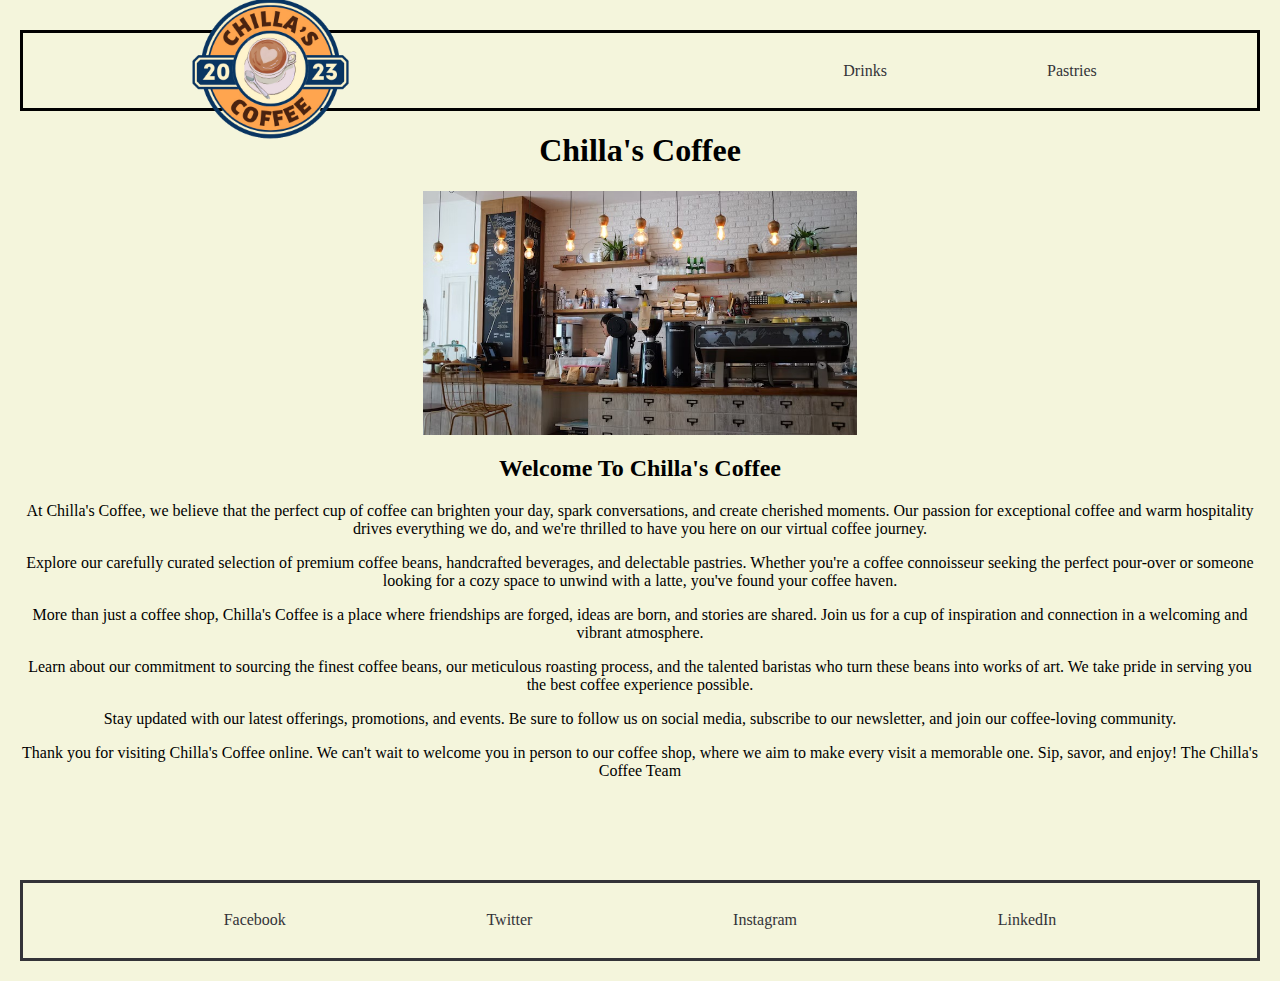
==== index.html @ fb298c72 "Add files via upload" ====
<!DOCTYPE html>
<html lang="en">
<head>
    <meta charset="UTF-8">
    <meta name="viewport" content="width=device-width, initial-scale=1.0">
    <link rel="stylesheet" href="style.css">
    <title>Chilla's home</title>
</head>
<body>

     <div id="navbar">
        <a href="index.html"><img src="homebutton.png"alt="Company logo"></a>
        <a href="Drinkspage.html">Drinks</a>
        <a href="Foodpage.html">Pastries</a>
    </div>

    <h1 id="header-home">Chilla's Coffee</h1>

    <div id="img1">
        <img src="coffee_bar.jpeg" alt="a coffee bar">
    </div>

    <h2>Welcome To Chilla's Coffee</h2>
    
    <div id="main1">
     <div>    
        <p>At Chilla's Coffee, we believe that the perfect cup of coffee can brighten your day, spark conversations, and create cherished moments. Our passion for exceptional coffee and warm hospitality drives everything we do, and we're thrilled to have you here on our virtual coffee journey.

        <p> Explore our carefully curated selection of premium coffee beans, handcrafted beverages, and delectable pastries. Whether you're a coffee connoisseur seeking the perfect pour-over or someone looking for a cozy space to unwind with a latte, you've found your coffee haven.
        </p> 
        <p>More than just a coffee shop, Chilla's Coffee is a place where friendships are forged, ideas are born, and stories are shared. Join us for a cup of inspiration and connection in a welcoming and vibrant atmosphere.
        </p>   
        <p>Learn about our commitment to sourcing the finest coffee beans, our meticulous roasting process, and the talented baristas who turn these beans into works of art. We take pride in serving you the best coffee experience possible.
        </p>    
        <p> Stay updated with our latest offerings, promotions, and events. Be sure to follow us on social media, subscribe to our newsletter, and join our coffee-loving community.
        </p>       
        <p>Thank you for visiting Chilla's Coffee online. We can't wait to welcome you in person to our coffee shop, where we aim to make every visit a memorable one.
            
            Sip, savor, and enjoy!
            The Chilla's Coffee Team
        </p>
     </div>
    </div>
    
</body>
<footer>

    <div id="footerbar">
        <a href="https://en-gb.facebook.com/"target="_blank">Facebook</a>
        <a href="https://twitter.com/?lang=en-gb"target="_blank">Twitter</a> 
        <a href="https://www.instagram.com/"target="_blank">Instagram</a>
        <a href="https://gb.linkedin.com/"target="_blank">LinkedIn</a>
    </div>
    
</footer>
</html>
---- style.css ----
body{
    margin: 20px;
    margin-top: 30px;
    font-family: 'Times New Roman', Times, serif;
    background-color: #f4f5dc; 
}
#navbar{
    border-color: #333338(240, 5%, 15%);
    border-style: solid;
    height: 75px;
    display: flex;
    justify-content:space-evenly;
    align-items: center; 
}

#navbar a{
    text-decoration: none;
    color: #333338;
}

#navbar a:hover{
    font-size: 30px;
}

img {
    width: 35%;
    align-items: center;
}

h1{
    display: flex;
    justify-content: center;
    align-items: center; 
}

h2{
    display: flex;
    justify-content: center;
    align-items: center 
}

#img1{
    display: flex;
    justify-content: center;
}

#main1{
    /* margin-left: 400px;
    margin-right: 400px; */
    margin-bottom: 100px;
    /* align-items: center; */
    /* justify-content: center; */
    text-align: center;
}

#foodmenu-content{
    /* border: crimson 5px solid; */
    display: flex;
    justify-content: space-evenly;

}

.foodmenu{
    border: #333338 5px solid;
    width: 30%;
    margin-top: 200px;
    margin-bottom: 300px;
    text-align: center;
}

#drinksmenu-content{
    display: flex;
    justify-content: space-evenly;
}

.drinksmenu{
    border: #333338 5px solid;
    width: 30%;
    margin-top: 200px;
    margin-bottom: 300px;
    text-align: center;
}









#footerbar{
    border-color: #333338;
    border-style: solid;
    height: 75px;
    display: flex;
    justify-content:space-evenly;
    align-items: center;
}

#footerbar a:hover{
    font-size: 30px;
}

#footerbar a{
    text-decoration: none;
    color: #333338;
}
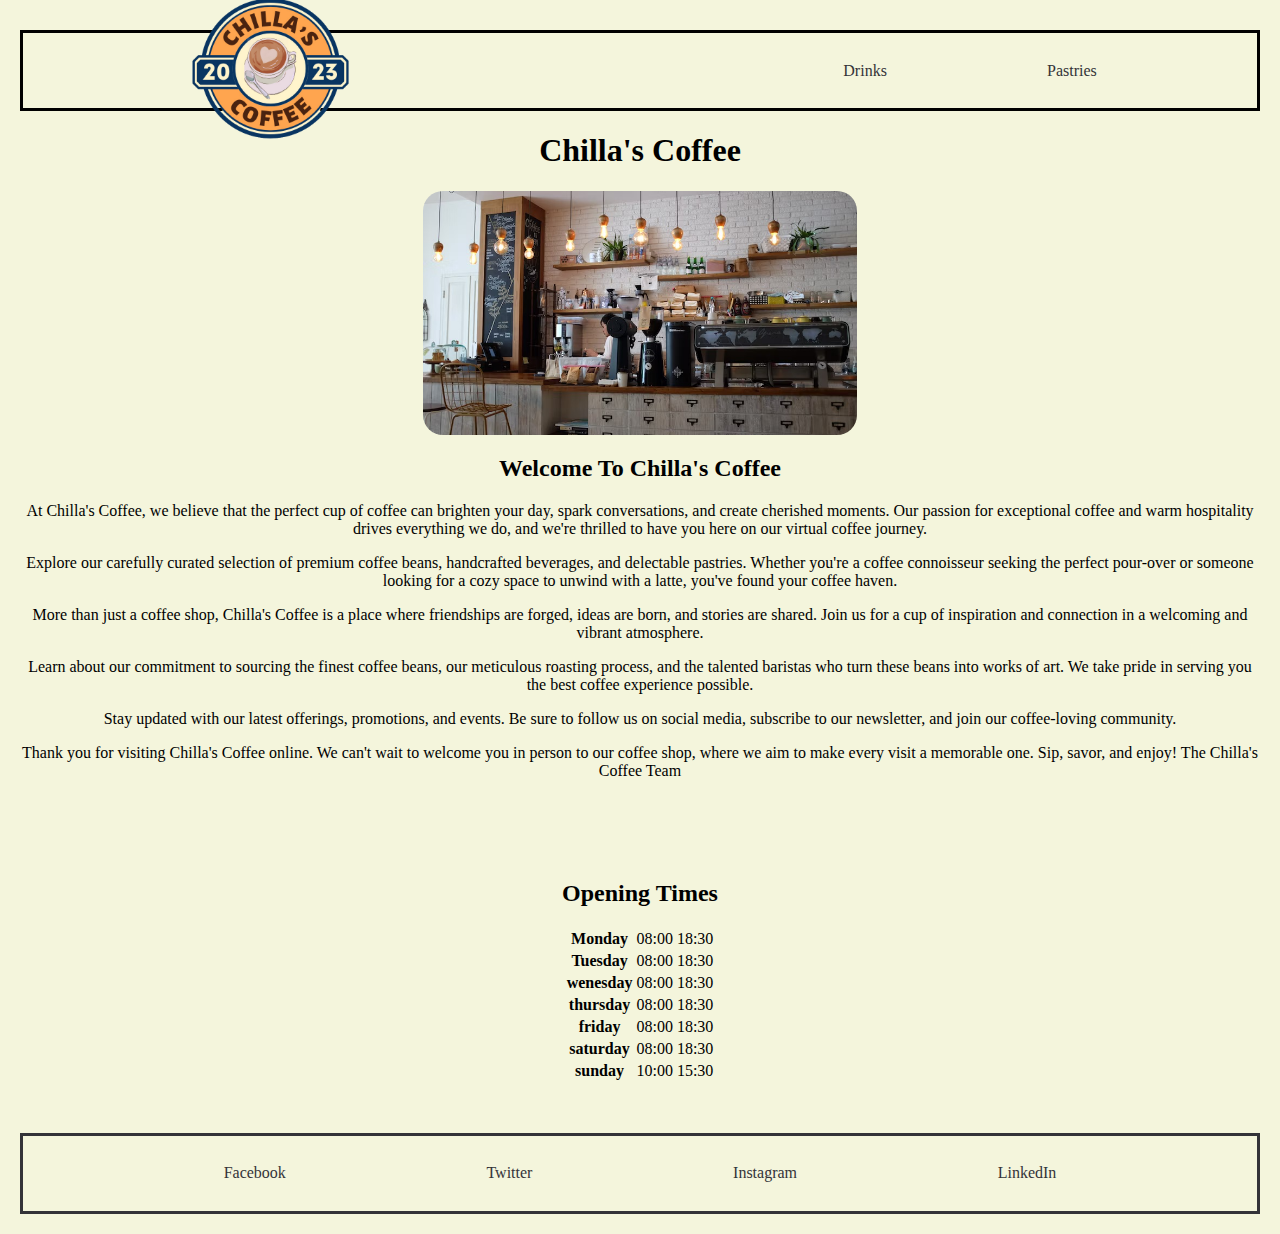
==== commit f140af6e: "Add files via upload" ====
--- a/index.html
+++ b/index.html
@@ -5,6 +5,7 @@
     <meta name="viewport" content="width=device-width, initial-scale=1.0">
     <link rel="stylesheet" href="style.css">
     <title>Chilla's home</title>
+    <link rel="icon" href="favicon.ico" type="image/x-icon">
 </head>
 <body>
 
@@ -41,6 +42,50 @@
         </p>
      </div>
     </div>
+
+
+<div>
+    <h2>Opening Times</h2>
+    <table>
+        <tr>
+            <th>Monday</th>
+            <td>08:00</td>
+            <td>18:30</td>
+        </tr>
+        <tr>
+            <th>Tuesday</th>
+            <td>08:00</td>
+            <td>18:30</td>
+        </tr>
+        <tr>
+            <th>wenesday</th>
+            <td>08:00</td>
+            <td>18:30</td>
+        </tr>
+        <tr>
+            <th>thursday</th>
+            <td>08:00</td>
+            <td>18:30</td>
+        </tr>
+        <tr>
+            <th>friday</th>
+            <td>08:00</td>
+            <td>18:30</td>
+        </tr>
+        <tr>
+            <th>saturday</th>
+            <td>08:00</td>
+            <td>18:30</td>
+        </tr>
+        <tr>
+            <th>sunday</th>
+            <td>10:00</td>
+            <td>15:30</td>
+        </tr>
+   
+    </table>
+</div>
+
     
 </body>
 <footer>
--- a/style.css
+++ b/style.css
@@ -5,7 +5,7 @@
     background-color: #f4f5dc; 
 }
 #navbar{
-    border-color: #333338(240, 5%, 15%);
+    border-color: #333338(240, 5%, 15%) so;
     border-style: solid;
     height: 75px;
     display: flex;
@@ -25,6 +25,8 @@
 img {
     width: 35%;
     align-items: center;
+    /* border: #333338 2px solid; */
+    border-radius: 20px;
 }
 
 h1{
@@ -62,9 +64,10 @@
 
 .foodmenu{
     border: #333338 5px solid;
+    border-radius: 20px;
     width: 30%;
-    margin-top: 200px;
-    margin-bottom: 300px;
+    margin-top: 100px;
+    margin-bottom: 200px;
     text-align: center;
 }
 
@@ -75,18 +78,19 @@
 
 .drinksmenu{
     border: #333338 5px solid;
+    border-radius: 20px;
     width: 30%;
-    margin-top: 200px;
-    margin-bottom: 300px;
+    margin-top: 100px;
+    margin-bottom: 200px;
     text-align: center;
 }
 
 
-
-
-
-
-
+table{
+    margin-bottom: 50px;
+    display: flex;
+    justify-content: center;
+  }
 
 
 #footerbar{
@@ -107,3 +111,32 @@
     color: #333338;
 }
 
+@media (max-width: 652px) {
+    
+    #drinksmenu-content{
+        flex-direction: column;
+        align-items: center;
+    }
+
+    #foodmenu-content{
+        flex-direction: column;
+        align-items: center;
+        margin-top: 50px;
+        margin-bottom: 50px;
+        
+    }
+
+    .drinksmenu{
+        margin-top: 50px;
+        margin-bottom: 50px;
+        min-width: 320px;
+        
+    }
+
+    .foodmenu{
+        margin-top: 50px;
+        margin-bottom: 50px;
+        min-width: 320px;
+
+    }
+}
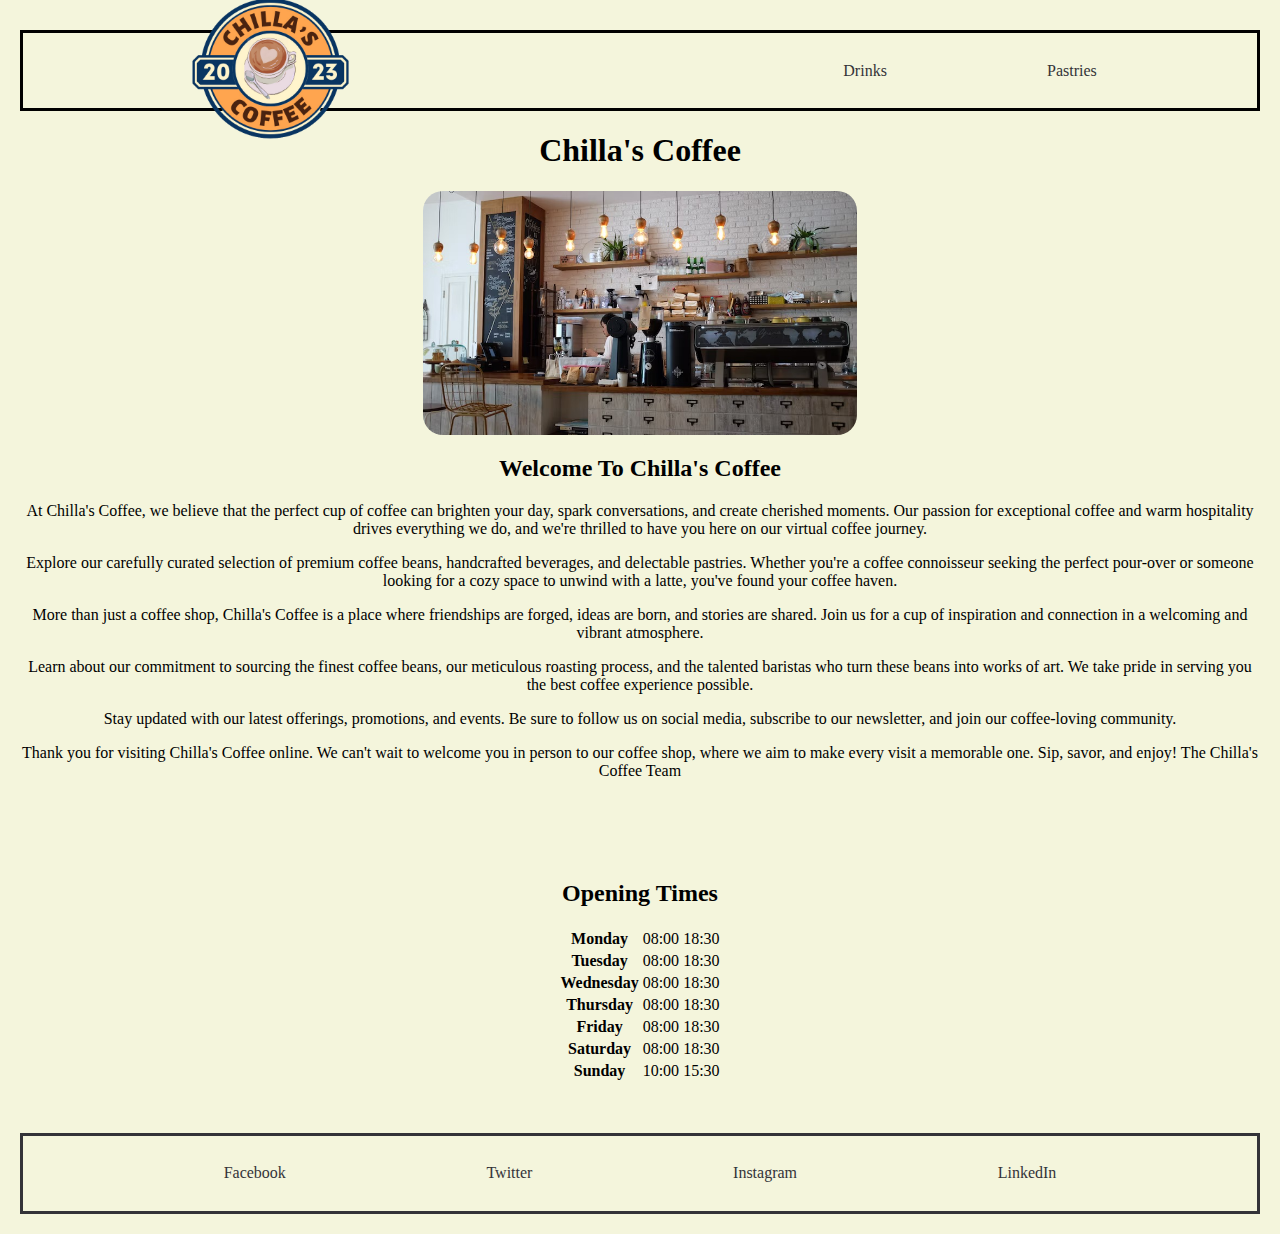
==== commit e3ac6358: "Add files via upload" ====
--- a/index.html
+++ b/index.html
@@ -44,7 +44,7 @@
     </div>
 
 
-<div>
+<div id="table-warp">
     <h2>Opening Times</h2>
     <table>
         <tr>
@@ -58,27 +58,27 @@
             <td>18:30</td>
         </tr>
         <tr>
-            <th>wenesday</th>
+            <th>Wednesday</th>
             <td>08:00</td>
             <td>18:30</td>
         </tr>
         <tr>
-            <th>thursday</th>
+            <th>Thursday</th>
             <td>08:00</td>
             <td>18:30</td>
         </tr>
         <tr>
-            <th>friday</th>
+            <th>Friday</th>
             <td>08:00</td>
             <td>18:30</td>
         </tr>
         <tr>
-            <th>saturday</th>
+            <th>Saturday</th>
             <td>08:00</td>
             <td>18:30</td>
         </tr>
         <tr>
-            <th>sunday</th>
+            <th>Sunday</th>
             <td>10:00</td>
             <td>15:30</td>
         </tr>
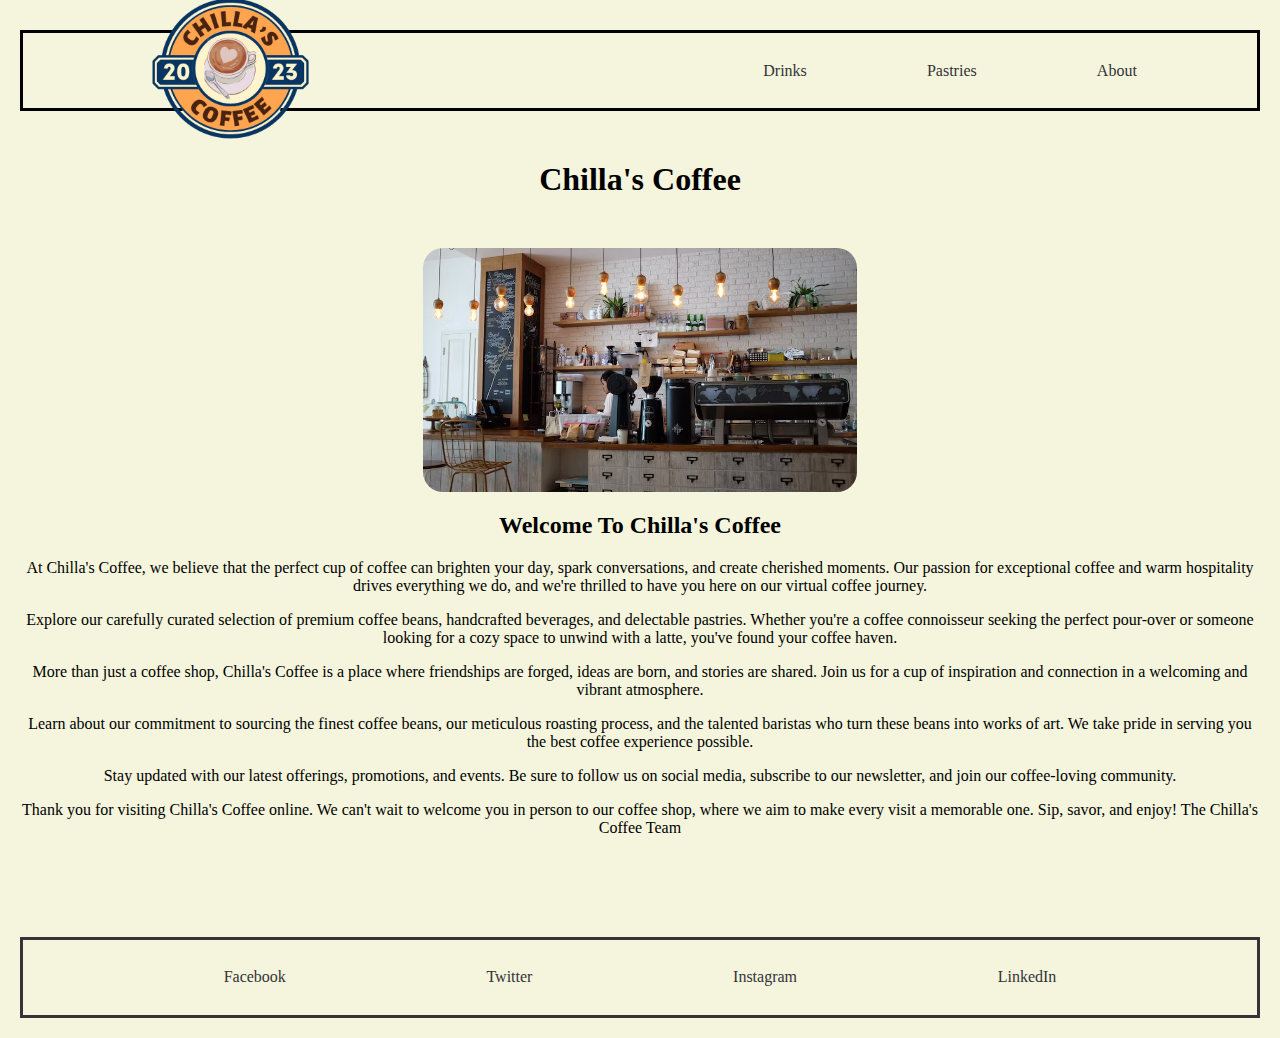
==== commit 0ef18f0b: "Add files via upload" ====
--- a/index.html
+++ b/index.html
@@ -13,6 +13,7 @@
         <a href="index.html"><img src="homebutton.png"alt="Company logo"></a>
         <a href="Drinkspage.html">Drinks</a>
         <a href="Foodpage.html">Pastries</a>
+        <a href="aboutpage.html">About</a>
     </div>
 
     <h1 id="header-home">Chilla's Coffee</h1>
@@ -44,47 +45,7 @@
     </div>
 
 
-<div id="table-warp">
-    <h2>Opening Times</h2>
-    <table>
-        <tr>
-            <th>Monday</th>
-            <td>08:00</td>
-            <td>18:30</td>
-        </tr>
-        <tr>
-            <th>Tuesday</th>
-            <td>08:00</td>
-            <td>18:30</td>
-        </tr>
-        <tr>
-            <th>Wednesday</th>
-            <td>08:00</td>
-            <td>18:30</td>
-        </tr>
-        <tr>
-            <th>Thursday</th>
-            <td>08:00</td>
-            <td>18:30</td>
-        </tr>
-        <tr>
-            <th>Friday</th>
-            <td>08:00</td>
-            <td>18:30</td>
-        </tr>
-        <tr>
-            <th>Saturday</th>
-            <td>08:00</td>
-            <td>18:30</td>
-        </tr>
-        <tr>
-            <th>Sunday</th>
-            <td>10:00</td>
-            <td>15:30</td>
-        </tr>
-   
-    </table>
-</div>
+
 
     
 </body>
--- a/style.css
+++ b/style.css
@@ -30,6 +30,7 @@
 }
 
 h1{
+    margin: 50px;
     display: flex;
     justify-content: center;
     align-items: center; 
@@ -87,7 +88,8 @@
 
 
 table{
-    margin-bottom: 50px;
+    margin-top: 50px;
+    margin-bottom: 300px;
     display: flex;
     justify-content: center;
   }
